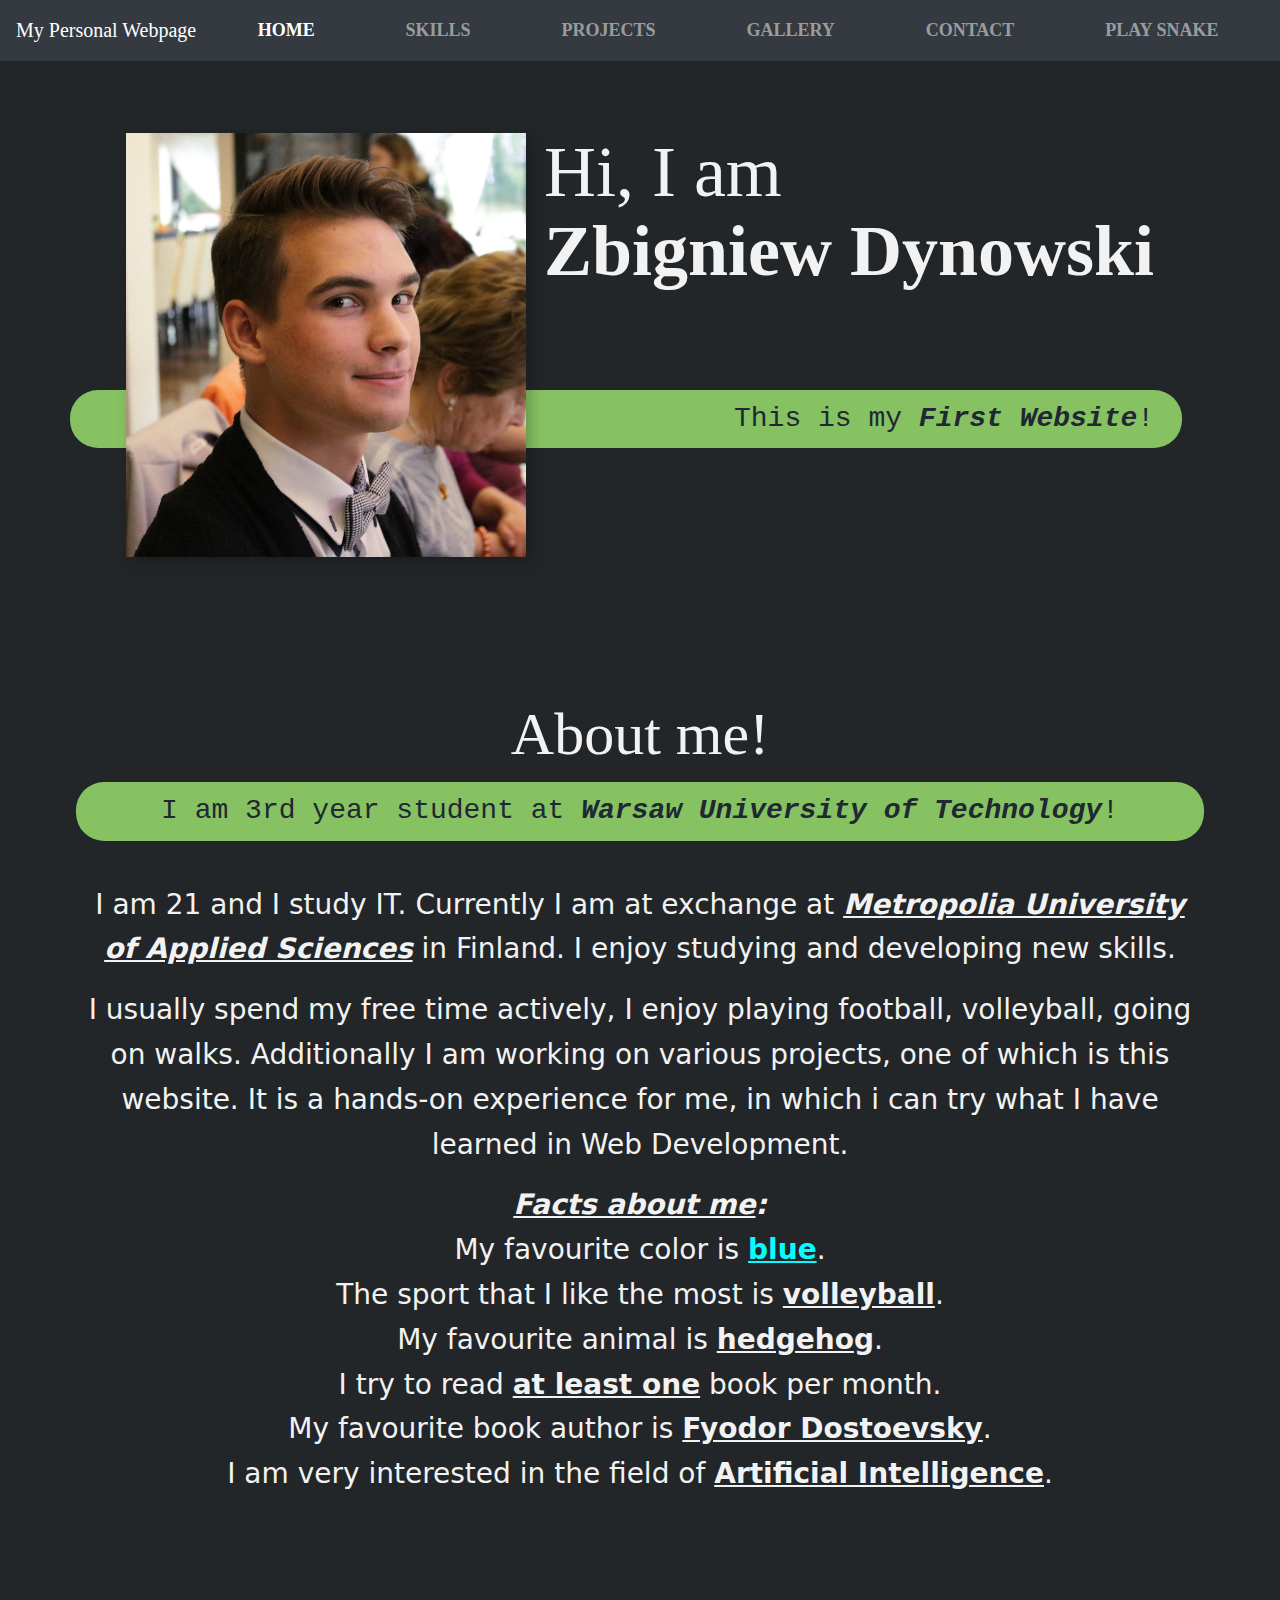
==== index.html @ b4766afa "Moved pages out of folder" ====
<!DOCTYPE html>
<html lang="en">
<head>
    <meta charset="UTF-8">
    <meta name="viewport" content="width=device-width, initial-scale=1.0">
    <title>Home</title>

    <!-- Bootstrap CSS file -->
    <link rel="stylesheet" href="../Styles/bootstrap.min.css">

    <!-- Fontawesome icons -->
    <link rel="stylesheet" href="../Styles/all.min.css">

    <!-- Page specific CSS file -->
    <link rel="stylesheet" href="../Styles/home.css">
</head>
<body>
    <!-- ========================= Start Header area ========================= -->
    <header class="header-area">
        <div class="main-menu">
            <nav class="navbar navbar-expand-md navbar-dark bg-dark">
                <a class="navbar-brand" href="#">My Personal Webpage</a>
                <button class="navbar-toggler" type="button" data-toggle="collapse" data-target="#navbarNav" aria-controls="navbarNav" aria-expanded="false" aria-label="Toggle navigation">
                  <span class="navbar-toggler-icon"></span>
                </button>
                <div class="collapse navbar-collapse" id="navbarNav">
                  <ul class="navbar-nav w-100 justify-content-around align-items-center">
                    <li class="nav-item active">
                      <a class="nav-link" href="index.html">Home</a>
                    </li>
                    <li class="nav-item">
                      <a class="nav-link" href="skills.html">Skills</a>
                    </li>
                    <li class="nav-item">
                      <a class="nav-link" href="projects.html">Projects</a>
                    </li>
                    <li class="nav-item">
                      <a class="nav-link" href="gallery.html">Gallery</a>
                    </li>
                    <li class="nav-item">
                      <a class="nav-link" href="contact.html">Contact</a>
                    </li>
                    <li class="nav-item">
                      <a class="nav-link" href="snake.html">Play Snake</a>
                    </li>
                  </ul>
                </div>
              </nav>
        </div>
    </header>
    <!-- ========================= End Header area ========================= -->

    <!-- ========================= Start Intro area ========================= -->
    <section class="general-info">
        <h1 class="section-title section-title--intro">
            Hi, I am <strong>Zbigniew Dynowski</strong>
        </h1>
        <p class="section-subtitle section-subtitle--intro">
            This is my <em>First Website</em>!
        </p>
        <img class="image-intro" src="../Images/picture.jpg" alt="Picture of Zbigniew Dynowski">
    </section>
    <!-- ========================= End Intro area ========================= -->

    <!-- ========================= Start Description area ========================= -->
    <section class="additional-info">
        <h2 class="section-title section-title--additional">
            About me!
        </h2>
        <p class="section-subtitle section-subtitle--additional">
            I am 3rd year student at <em>Warsaw University of Technology</em>!
        </p>
        <div class="about-me-body">
          <p>
            I am 21 and I study IT. Currently I am at exchange at <em><u>Metropolia University of Applied 
              Sciences</u></em> in Finland. I enjoy studying and developing new skills.
          </p>
          <p>
            I usually spend my free time actively, I enjoy playing football, volleyball, going on walks. 
            Additionally I am working on various projects, one of which is this website. It is a hands-on 
            experience for me, in which i can try what I have learned in Web Development.
          </p>
          <div class="favourite-list">
            <em><u>Facts about me</u>:</em><br>
            My favourite color is <span id="blue-color"><strong><u>blue</u></strong></span>. <br>
            The sport that I like the most is <strong><u>volleyball</u></strong>. <br>
            My favourite animal is <strong><u>hedgehog</u></strong>. <br>
            I try to read <strong><u>at least one</u></strong> book per month. <br>
            My favourite book author is <a id="link-dostoevsky" 
            href="https://en.wikipedia.org/wiki/Fyodor_Dostoevsky"><strong><u>Fyodor Dostoevsky</u></strong></a>. <br>
            I am very interested in the field of <strong><u>Artificial Intelligence</u></strong>.
          </div>
          </p>
        </div>
    </section>
    <!-- ========================= End Description area ========================= -->

    <!-- ========================= Start Date area ========================= -->
    <p id="current-date"></p>
    <!-- ========================= End Date area ========================= -->

    <!-- jQuery file -->
    <script src="../JS/jquery.3.4.1.js"></script>

    <!-- Bootstrap JavaScript file -->
    <script src="../JS/bootstrap.min.js"></script>

    <!-- Script to show current date and time -->
    <script src="../JS/home.js"></script>
</body>
</html>
---- Styles/home.css ----
/* Import variables for website */

@import url(variables.css);

/* General styles */

img {
    display: block;
    max-width: 100%;
}

/* Typography */

.section-title--intro {
    font-weight: var(--fw-regular);
}

/* General info */

.section-title strong {
    display: block;
}

.general-info {
    position: relative;
}

.image-intro {
    box-shadow: var(--box-shadow);
}

@media(min-width: 1100px) {
    .general-info {
        display: grid;
        width: min-content;
        margin: 0 auto;
        grid-column-gap: 1em;
        grid-template-areas: 
            "image title"
            "image subtitle";
        grid-template-columns: min-content max-content;
    }

    .image-intro {
        grid-area: image;
        min-width: 400px;
        position: relative;
        z-index: 2;
    }

    .section-subtitle--intro {
        align-self: start;
        grid-column: -1 / 1;
        grid-row: 2;
        text-align: right;
        
        position: relative;
        left: -2em;
        width: calc(100% + 3em);
    }
}

/* Additional info */

.additional-info {
    max-width: 1200px;
    margin: 0 auto;
    text-align: center;
}

.about-me-body {
    font-size: var(--fs-h3);
    font-family: var(--ff-sans-pro);
    margin: 1.5em 0;
}

#blue-color {
    color: cyan;
}

#link-dostoevsky {
    color: var(--clr-light);
}

#link-dostoevsky:visited {
    color: var(--clr-light);
}
  
#link-dostoevsky:hover {
    color: lime;
}

/* Date and time */

#current-date {
    font-size: var(--fs-h3);
    font-family: var(--ff-sans-pro);
    color: var(--clr-light);
    text-align: center;
}
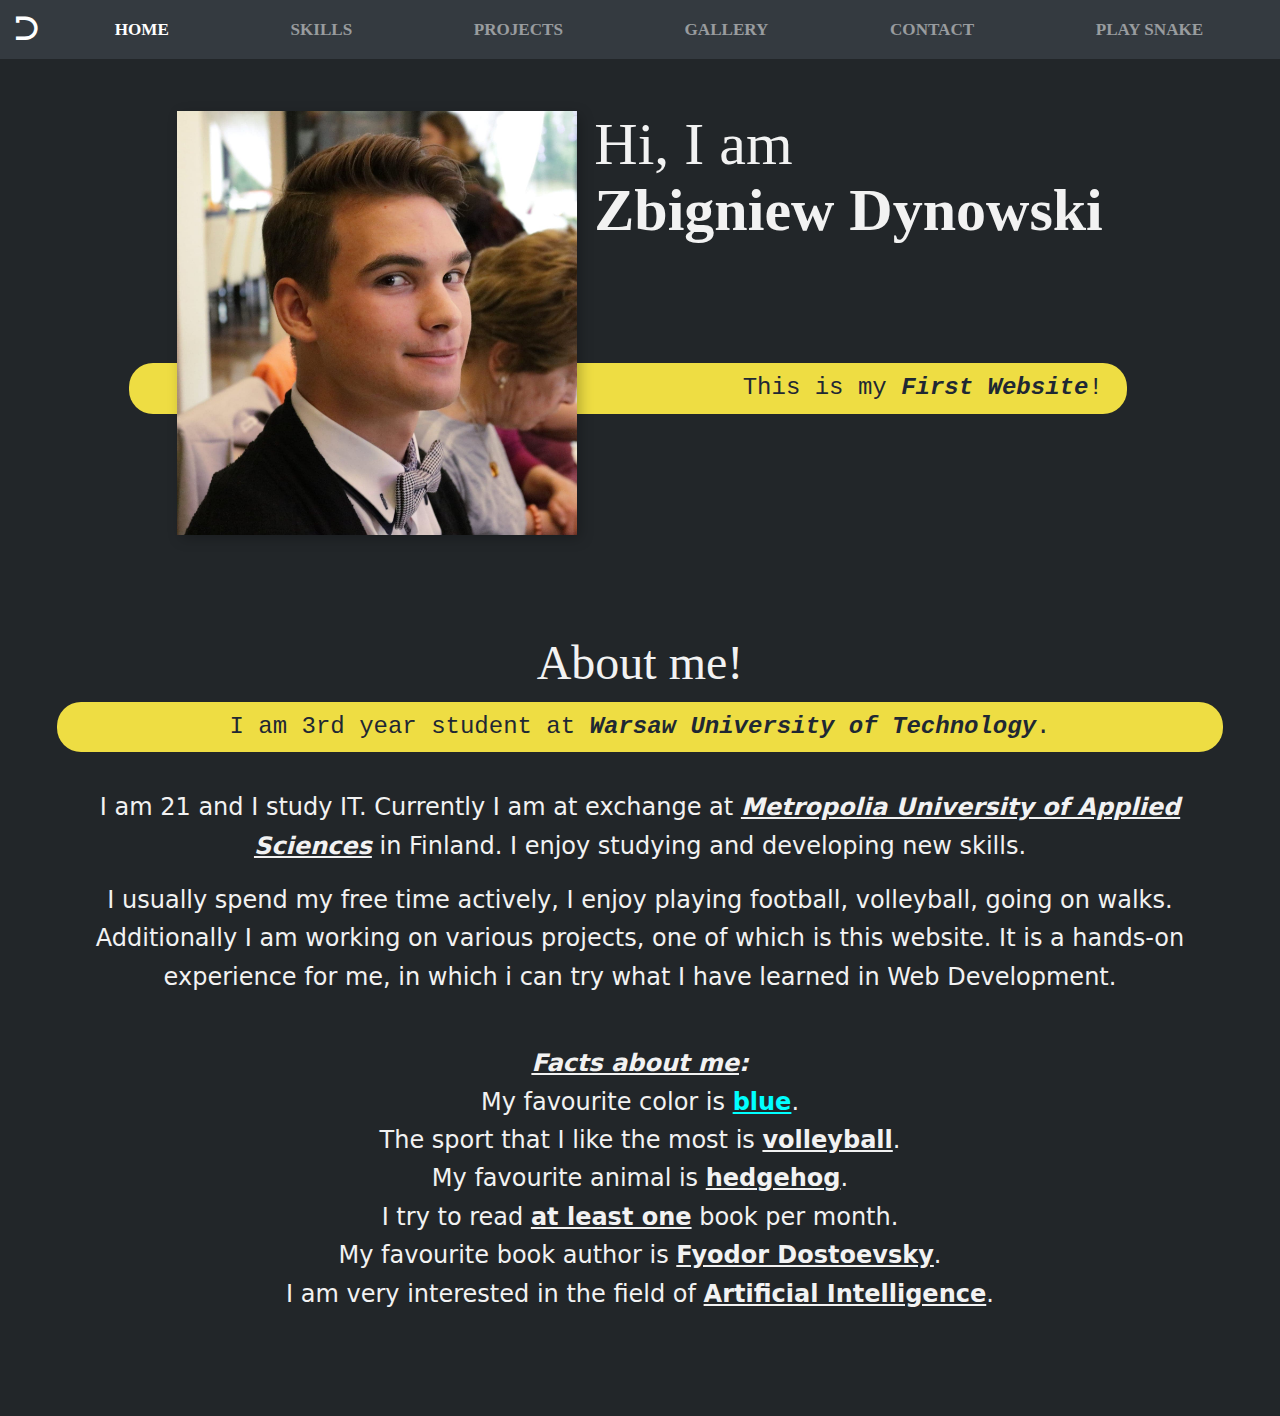
==== commit 73a73f95: "Bug Fixes" ====
--- a/index.html
+++ b/index.html
@@ -6,20 +6,20 @@
     <title>Home</title>
 
     <!-- Bootstrap CSS file -->
-    <link rel="stylesheet" href="../Styles/bootstrap.min.css">
+    <link rel="stylesheet" href="Styles/bootstrap.min.css">
 
     <!-- Fontawesome icons -->
-    <link rel="stylesheet" href="../Styles/all.min.css">
+    <link rel="stylesheet" href="Styles/all.min.css">
 
     <!-- Page specific CSS file -->
-    <link rel="stylesheet" href="../Styles/home.css">
+    <link rel="stylesheet" href="Styles/home.css">
 </head>
 <body>
     <!-- ========================= Start Header area ========================= -->
     <header class="header-area">
         <div class="main-menu">
             <nav class="navbar navbar-expand-md navbar-dark bg-dark">
-                <a class="navbar-brand" href="#">My Personal Webpage</a>
+                <a class="navbar-brand" href="#"><i class="fab fa-dyalog fa-lg"></i></a>
                 <button class="navbar-toggler" type="button" data-toggle="collapse" data-target="#navbarNav" aria-controls="navbarNav" aria-expanded="false" aria-label="Toggle navigation">
                   <span class="navbar-toggler-icon"></span>
                 </button>
@@ -58,7 +58,7 @@
         <p class="section-subtitle section-subtitle--intro">
             This is my <em>First Website</em>!
         </p>
-        <img class="image-intro" src="../Images/picture.jpg" alt="Picture of Zbigniew Dynowski">
+        <img class="image-intro" src="Images/picture.jpg" alt="Picture of Zbigniew Dynowski">
     </section>
     <!-- ========================= End Intro area ========================= -->
 
@@ -68,7 +68,7 @@
             About me!
         </h2>
         <p class="section-subtitle section-subtitle--additional">
-            I am 3rd year student at <em>Warsaw University of Technology</em>!
+            I am 3rd year student at <em>Warsaw University of Technology</em>.
         </p>
         <div class="about-me-body">
           <p>
@@ -80,7 +80,7 @@
             Additionally I am working on various projects, one of which is this website. It is a hands-on 
             experience for me, in which i can try what I have learned in Web Development.
           </p>
-          <div class="favourite-list">
+          <div id="favourite-list">
             <em><u>Facts about me</u>:</em><br>
             My favourite color is <span id="blue-color"><strong><u>blue</u></strong></span>. <br>
             The sport that I like the most is <strong><u>volleyball</u></strong>. <br>
@@ -100,12 +100,12 @@
     <!-- ========================= End Date area ========================= -->
 
     <!-- jQuery file -->
-    <script src="../JS/jquery.3.4.1.js"></script>
+    <script src="JS/jquery.3.4.1.js"></script>
 
     <!-- Bootstrap JavaScript file -->
-    <script src="../JS/bootstrap.min.js"></script>
+    <script src="JS/bootstrap.min.js"></script>
 
     <!-- Script to show current date and time -->
-    <script src="../JS/home.js"></script>
+    <script src="JS/home.js"></script>
 </body>
 </html>--- a/Styles/home.css
+++ b/Styles/home.css
@@ -74,6 +74,10 @@
     margin: 1.5em 0;
 }
 
+#favourite-list {
+    margin-top: 2em;
+}
+
 #blue-color {
     color: cyan;
 }
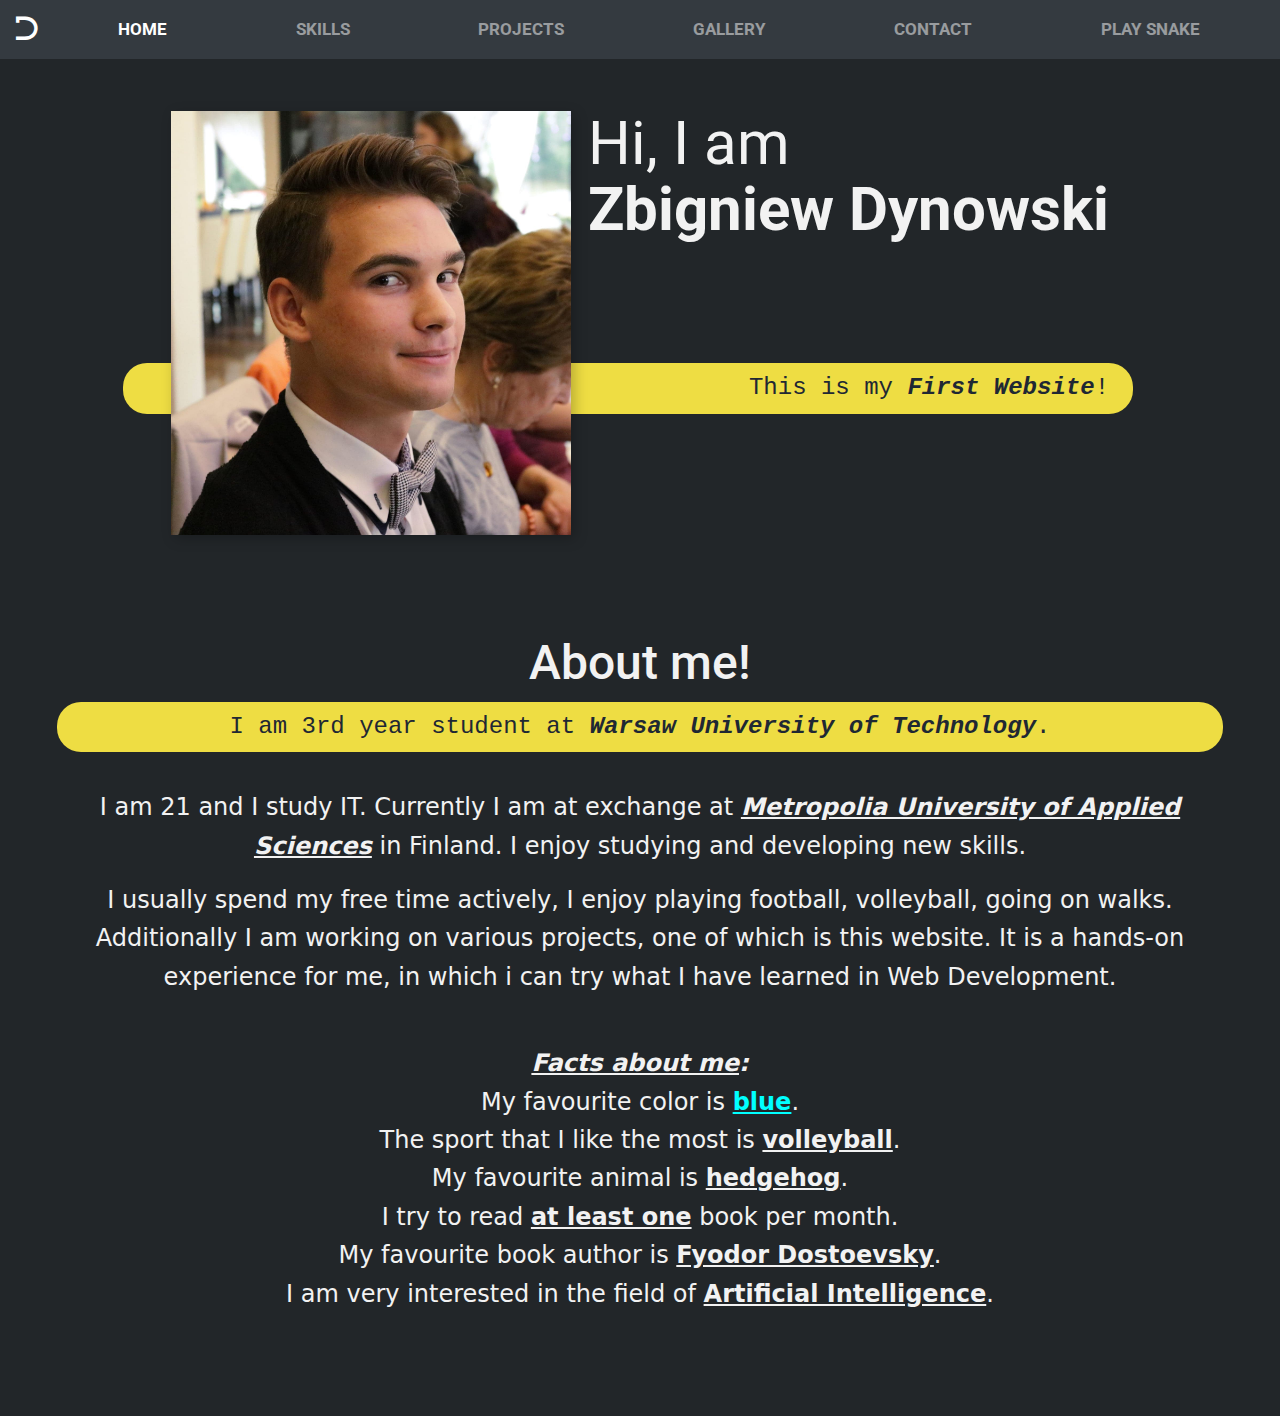
==== commit 42d557b4: "Fixing Roboto not loading" ====
--- a/index.html
+++ b/index.html
@@ -13,6 +13,8 @@
 
     <!-- Page specific CSS file -->
     <link rel="stylesheet" href="Styles/home.css">
+
+    <link href="https://fonts.googleapis.com/css2?family=Roboto:wght@400;500;700&display=swap" rel="stylesheet"> 
 </head>
 <body>
     <!-- ========================= Start Header area ========================= -->
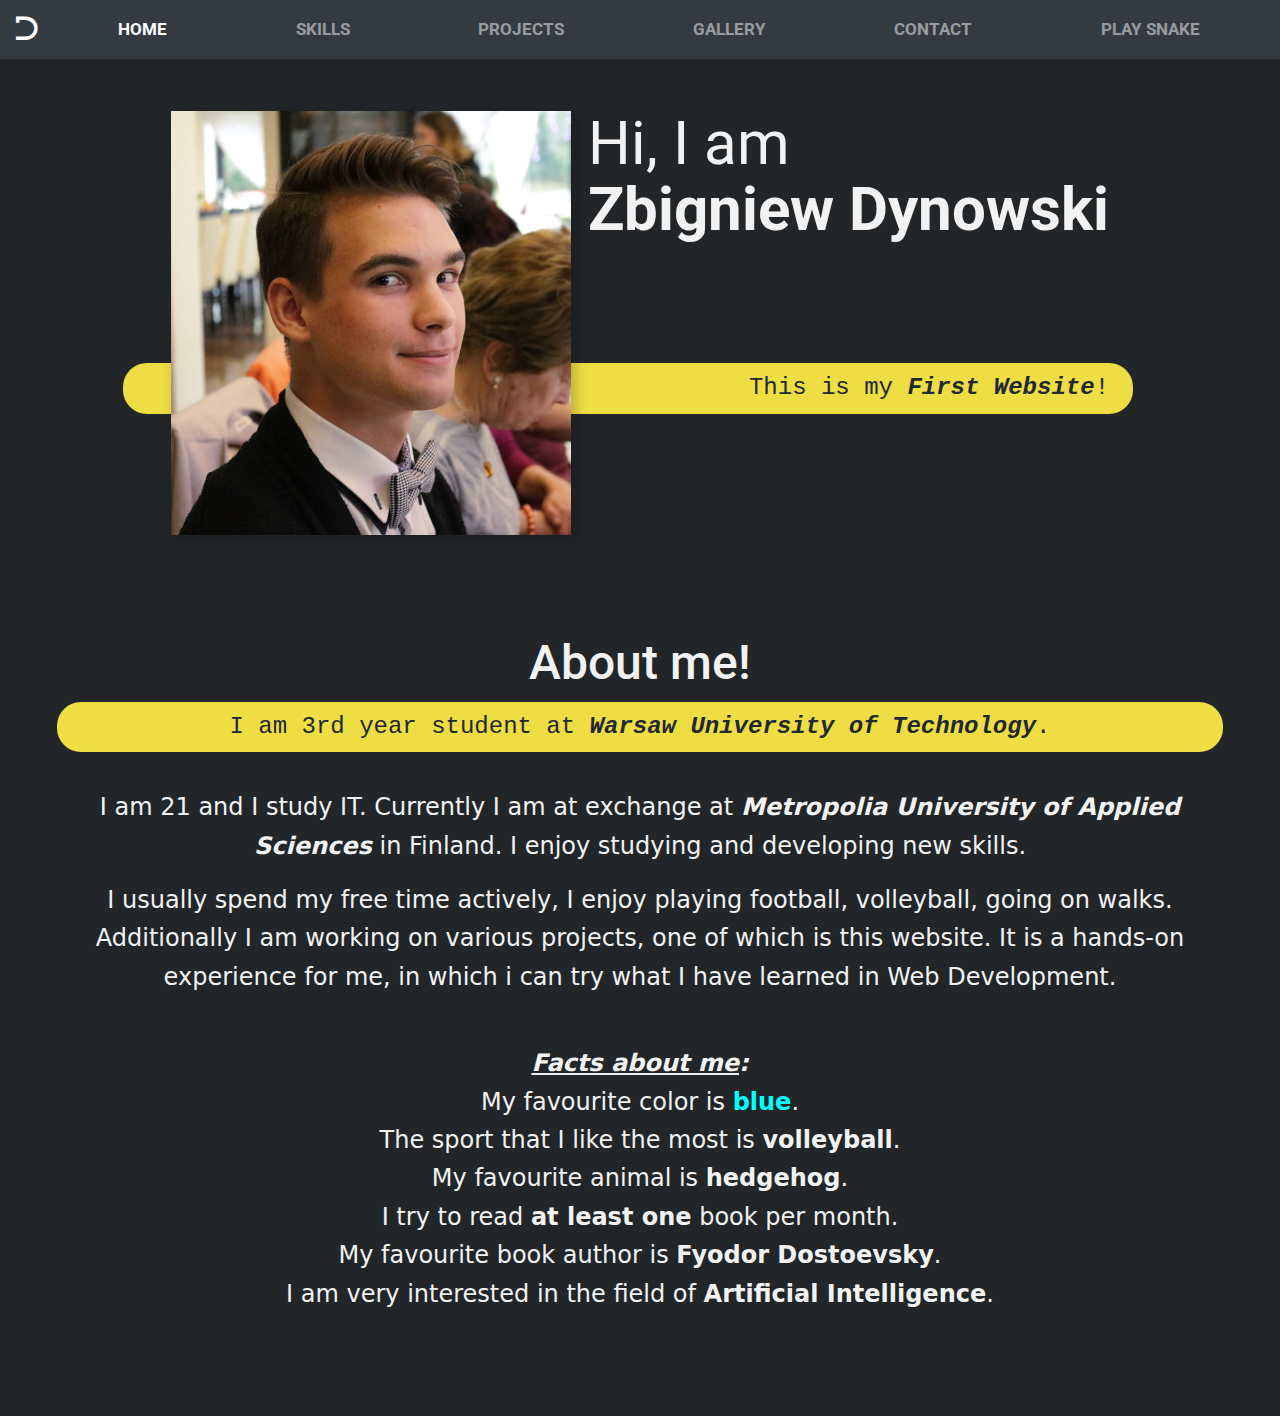
==== commit 5d86fbd2: "Style fixes" ====
--- a/index.html
+++ b/index.html
@@ -14,6 +14,7 @@
     <!-- Page specific CSS file -->
     <link rel="stylesheet" href="Styles/home.css">
 
+    <!-- Roboto is not loading on Windows without it -->
     <link href="https://fonts.googleapis.com/css2?family=Roboto:wght@400;500;700&display=swap" rel="stylesheet"> 
 </head>
 <body>
@@ -74,8 +75,8 @@
         </p>
         <div class="about-me-body">
           <p>
-            I am 21 and I study IT. Currently I am at exchange at <em><u>Metropolia University of Applied 
-              Sciences</u></em> in Finland. I enjoy studying and developing new skills.
+            I am 21 and I study IT. Currently I am at exchange at <em>Metropolia University of Applied 
+              Sciences</em> in Finland. I enjoy studying and developing new skills.
           </p>
           <p>
             I usually spend my free time actively, I enjoy playing football, volleyball, going on walks. 
@@ -84,13 +85,13 @@
           </p>
           <div id="favourite-list">
             <em><u>Facts about me</u>:</em><br>
-            My favourite color is <span id="blue-color"><strong><u>blue</u></strong></span>. <br>
-            The sport that I like the most is <strong><u>volleyball</u></strong>. <br>
-            My favourite animal is <strong><u>hedgehog</u></strong>. <br>
-            I try to read <strong><u>at least one</u></strong> book per month. <br>
+            My favourite color is <span id="blue-color"><strong>blue</strong></span>. <br>
+            The sport that I like the most is <strong>volleyball</strong>. <br>
+            My favourite animal is <strong>hedgehog</strong>. <br>
+            I try to read <strong>at least one</strong> book per month. <br>
             My favourite book author is <a id="link-dostoevsky" 
-            href="https://en.wikipedia.org/wiki/Fyodor_Dostoevsky"><strong><u>Fyodor Dostoevsky</u></strong></a>. <br>
-            I am very interested in the field of <strong><u>Artificial Intelligence</u></strong>.
+            href="https://en.wikipedia.org/wiki/Fyodor_Dostoevsky"><strong>Fyodor Dostoevsky</strong></a>. <br>
+            I am very interested in the field of <strong>Artificial Intelligence</strong>.
           </div>
           </p>
         </div>
--- a/Styles/home.css
+++ b/Styles/home.css
@@ -82,7 +82,7 @@
     color: cyan;
 }
 
-#link-dostoevsky {
+#link-dostoevsky:link {
     color: var(--clr-light);
 }
 
@@ -94,6 +94,10 @@
     color: lime;
 }
 
+#link-dostoevsky:active {
+    color: red;
+}
+
 /* Date and time */
 
 #current-date {
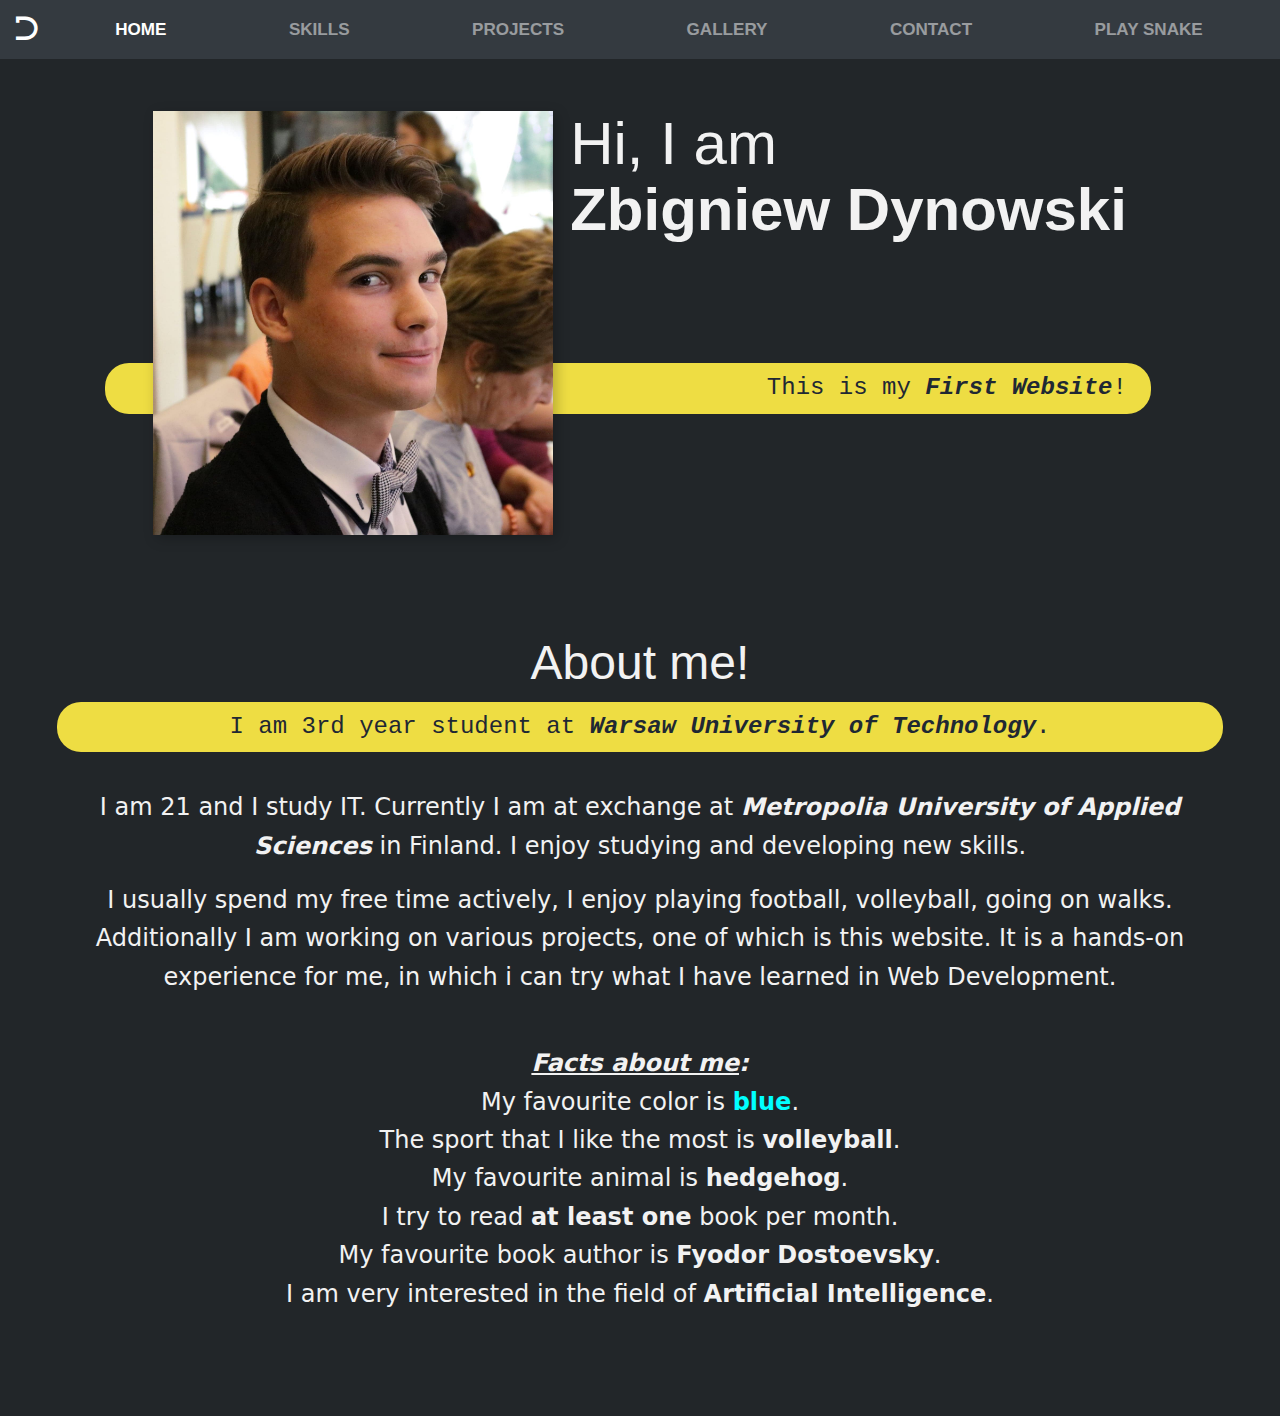
==== commit cf0ac45f: "Font size increase and font download drop" ====
--- a/index.html
+++ b/index.html
@@ -13,9 +13,6 @@
 
     <!-- Page specific CSS file -->
     <link rel="stylesheet" href="Styles/home.css">
-
-    <!-- Roboto is not loading on Windows without it -->
-    <link href="https://fonts.googleapis.com/css2?family=Roboto:wght@400;500;700&display=swap" rel="stylesheet"> 
 </head>
 <body>
     <!-- ========================= Start Header area ========================= -->
--- a/Styles/home.css
+++ b/Styles/home.css
@@ -25,10 +25,12 @@
     position: relative;
 }
 
+/* to add 3d effect to the photo*/
 .image-intro {
     box-shadow: var(--box-shadow);
 }
 
+/* create layout if resolution is big enough */
 @media(min-width: 1100px) {
     .general-info {
         display: grid;
@@ -47,7 +49,8 @@
         position: relative;
         z-index: 2;
     }
-
+    
+    /* subtitle asymetric and is going under photo */
     .section-subtitle--intro {
         align-self: start;
         grid-column: -1 / 1;
@@ -62,6 +65,7 @@
 
 /* Additional info */
 
+/* constraining and centering section with additional info */
 .additional-info {
     max-width: 1200px;
     margin: 0 auto;
@@ -74,6 +78,7 @@
     margin: 1.5em 0;
 }
 
+/* moving list a bit down to make it look better */
 #favourite-list {
     margin-top: 2em;
 }
@@ -81,6 +86,8 @@
 #blue-color {
     color: cyan;
 }
+
+/* links styling */
 
 #link-dostoevsky:link {
     color: var(--clr-light);
